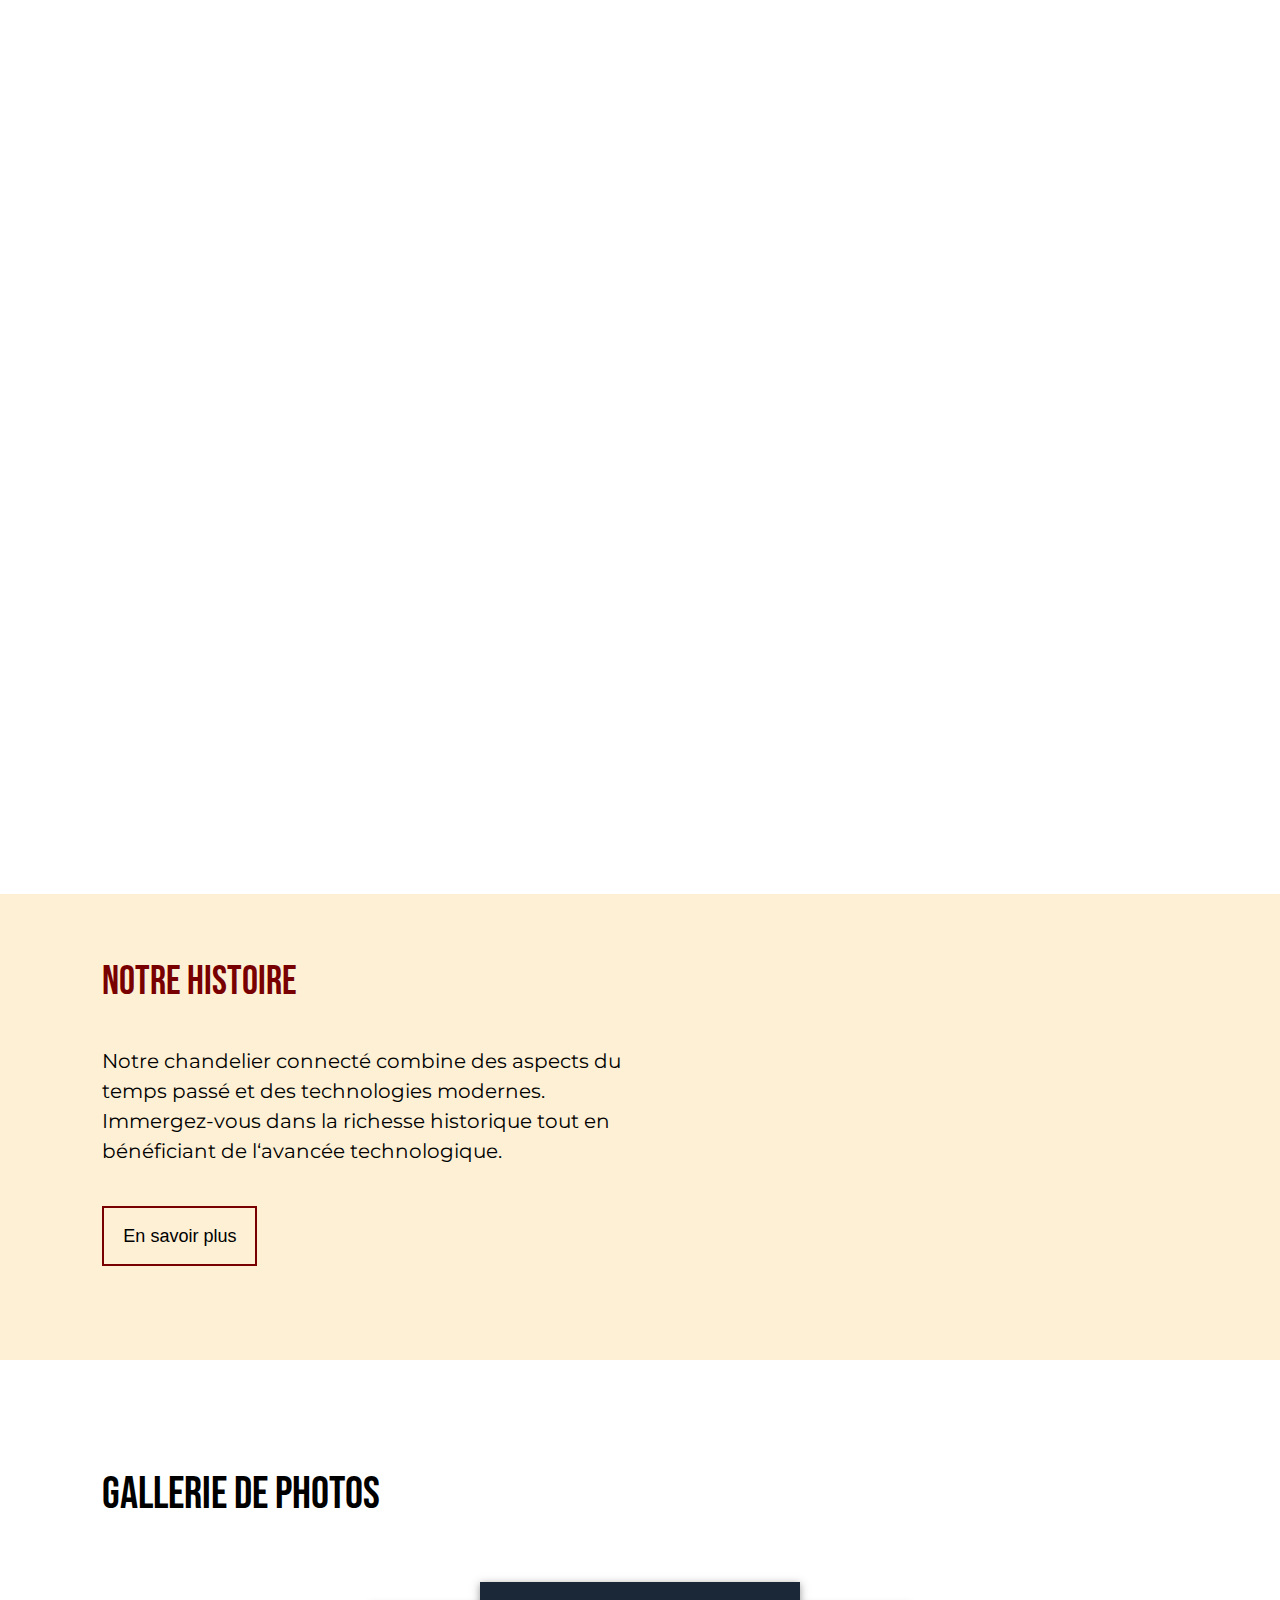
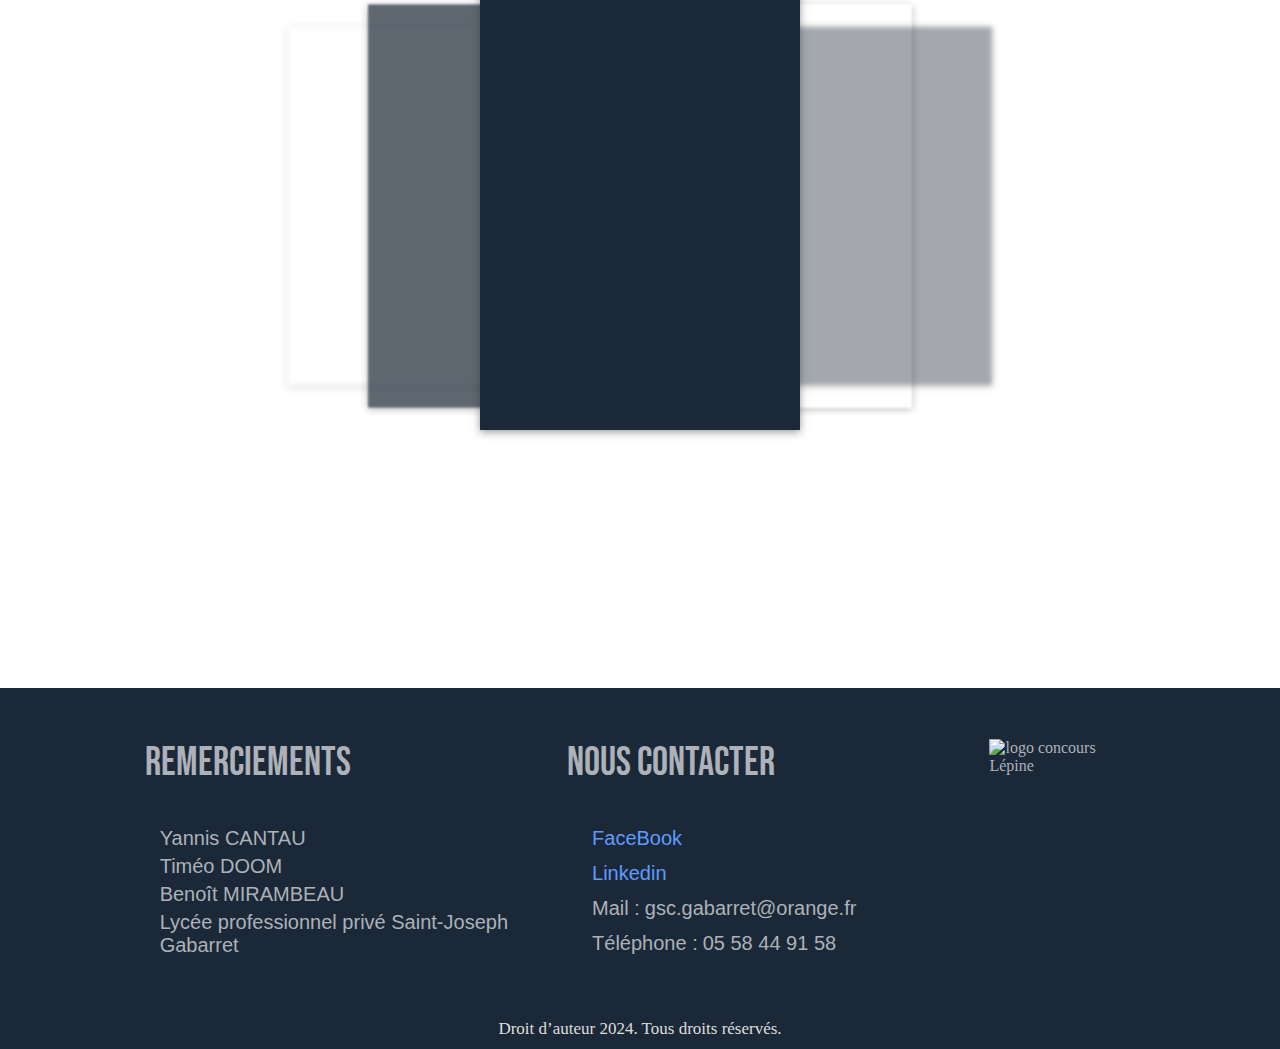
==== Home.html @ cf1473f9 "Add files via upload" ====
<!DOCTYPE html>
<html lang="fr">
  <head>
    <meta charset="UTF-8" />
    <meta name="viewport" content="width=device-width, initial-scale=1.0" />
    <link rel="stylesheet" href="style.css" />
    <link rel="icon" type="image/png" href="./assets/Icon.png" />
    <link
      rel="stylesheet"
      href="https://fonts.googleapis.com/icon?family=Material+Icons"
    />
    <link
      rel="stylesheet"
      href="https://fonts.googleapis.com/css2?family=Material+Symbols+Outlined:opsz,wght,FILL,GRAD@24,400,0,0"
    />
    <title>Chandelier connecté</title>
  </head>
  <body>
    <nav id="nav">
      <ul>
        <li><a href="#history">Notre histoire</a></li>
        <li><a href="#contact">Nous contacter</a></li>
      </ul>

      <div class="menu-hamburger">
        <input id="check" type="checkbox" />
        <div class="icones">
          <i id="menu" class="material-icons">menu</i>
          <i id="close" style="display: none" class="material-icons">close</i>
        </div>
      </div>
    </nav>

    <section class="title">
      <div class="verticalalignement">
        <h1>Chandekier</h1>
        <h2>connecté</h2>
      </div>

      <a name="history"></a>
    </section>

    <section class="history">
      <div class="text">
        <h1>Notre histoire</h1>
        <p>
          Notre chandelier connecté combine des aspects du temps passé et des
          technologies modernes. Immergez-vous dans la richesse historique tout
          en bénéficiant de l‘avancée technologique.
        </p>
        <a href="./more.html"><button class="btn">En savoir plus</button></a>
      </div>
      <img src="./assets/Equipe.jpg" alt="" />
    </section>

    <section class="gallery">
      <h1>Gallerie de photos</h1>

      <div class="carousel">
        <ul class="carousel__list">
          <li class="carousel__item" data-pos="-2">1</li>
          <li class="carousel__item" data-pos="-1">2</li>
          <li class="carousel__item" data-pos="0">3</li>
          <li class="carousel__item" data-pos="1">4</li>
          <li class="carousel__item" data-pos="2">5</li>
        </ul>
      </div>
      <a name="contact"></a>
    </section>

    <footer>
      <div class="thanks">
        <h2>REMERCIEMENTS</h2>
        <p>Yannis CANTAU</p>
        <p>Timéo DOOM</p>
        <p>Benoît MIRAMBEAU</p>
        <p>Lycée professionnel privé Saint-Joseph Gabarret</p>
      </div>

      <div class="links">
        <h2>NOUS CONTACTER</h2>
        <div class="card">
          <a href="#">FaceBook</a>
        </div>
        <div class="card">
          <a href="#">Linkedin</a>
        </div>
        <div class="card">
          <p>Mail :</p>
          <p class="content">gsc.gabarret@orange.fr</p>
        </div>
        <div class="card">
          <p>Téléphone :</p>
          <p class="content">05 58 44 91 58</p>
        </div>
      </div>

      <img src="./assets/logoLépine.png" alt="logo concours Lépine" />
    </footer>
    <p class="droits">Droit d’auteur 2024. Tous droits réservés.</p>
    <script src="./script.js"></script>
  </body>
</html>
---- style.css ----
@charset "UTF-8";
@import url("https://fonts.googleapis.com/css2?family=Space+Grotesk:wght@300;400;500;600;700&family=Staatliches&display=swap");
@import url("https://fonts.googleapis.com/css2?family=Bebas+Neue&family=Montserrat:ital,wght@0,100..900;1,100..900&display=swap");
* {
  margin: 0;
  padding: 0;
  box-sizing: border-box;
  scroll-behavior: smooth;
}

body {
  background-image: url("../assets/backgroundSIte.png");
  background-repeat: no-repeat;
  background-size: 100% 100vh;
  overflow-x: hidden;
}

.droits {
  text-align: center;
  background-color: #1b2838;
  font-size: 17px;
  color: rgb(222, 222, 222);
  padding-bottom: 10px;
}

@font-face {
  font-family: "Hello";
  src: url("../fonts/Hello.otf");
}
/* NAVIGATION BAR */
nav {
  margin: 1% 5%;
  display: flex;
  justify-content: space-around;
  align-items: center;
  padding: 10px;
  font-size: 17px;
  font-family: Arial, Helvetica, sans-serif;
}
nav ul {
  display: flex;
  justify-content: space-between;
  list-style: none;
  width: 100%;
  z-index: 999;
}
nav ul li a {
  text-decoration: none;
  cursor: pointer;
  border-bottom: 2px solid rgba(255, 255, 255, 0);
  text-align: center;
  position: relative;
  color: white;
}
nav ul li a:hover {
  color: #5e9bff;
}

@media (min-width: 750px) {
  .menu-hamburger {
    display: none;
  }
}
@media (max-width: 750px) {
  .material-icons {
    color: white;
    margin-top: 15px;
  }
  nav ul {
    z-index: 2;
    position: fixed;
    flex-direction: column;
    left: -100%;
    top: 11.5%;
    width: 90%;
    margin-left: 5%;
    transition: 0.25s;
    text-align: center;
    background: rgba(255, 255, 255, 0.1607843137);
    border-radius: 16px;
    box-shadow: 0 4px 30px rgba(0, 0, 0, 0.1019607843);
    backdrop-filter: blur(5px);
    -webkit-backdrop-filter: blur(5px);
    border: 1px solid rgba(255, 255, 255, 0.7490196078);
  }
  nav li {
    padding: 10px 0;
  }
  nav.active ul {
    left: 0;
  }
  .menu-hamburger {
    position: relative;
    margin-top: -21px;
  }
  .menu-hamburger input {
    z-index: 3;
    position: absolute;
    margin-left: 3px;
    margin-top: 15px;
    width: 22px;
    height: 22px;
    opacity: 0;
    cursor: pointer;
  }
  .menu-hamburger .icones {
    z-index: 2;
    position: absolute;
  }
}
/* PRESENTATION */
.title {
  text-align: center;
}
.title .verticalalignement {
  position: absolute;
  top: 50%;
  margin-left: 50%;
  transform: translate(-50%, -50%);
}
.title .verticalalignement h1 {
  color: white;
  font-family: "Hello";
  font-size: 7vw;
  font-weight: lighter;
}
.title .verticalalignement h2 {
  color: white;
  font-family: Arial, Helvetica, sans-serif;
  font-size: 4vw;
  font-weight: lighter;
}

@media (max-width: 750px) {
  .title {
    text-align: center;
  }
  .title .verticalalignement {
    margin-top: -10%;
    margin-left: 50%;
    transform: translate(-50%);
  }
  .title .verticalalignement h1 {
    color: white;
    font-family: "Hello";
    font-size: 15vw;
    font-weight: lighter;
  }
  .title .verticalalignement h2 {
    color: white;
    font-family: Arial, Helvetica, sans-serif;
    font-size: 8vw;
    font-weight: lighter;
    margin-left: 20px;
  }
}
/* Import des polices de caractères */
/* Style pour la section "history" */
.history {
  background-color: #fdf0d5;
  padding: 5% 8% 5%;
  display: flex;
  flex-direction: column; /* Affichage des éléments en colonne */
  align-items: center; /* Centrage horizontal des éléments */
  margin-top: 93.5vh;
  justify-content: space-between;
}
.history .text h1 {
  font-family: "Bebas Neue", sans-serif;
  color: #780000;
  font-size: 45px;
  font-weight: lighter;
  margin-bottom: 40px;
}
.history .text p {
  font-family: "Montserrat", sans-serif;
  font-weight: 400;
  font-size: 20px;
  color: #000;
  line-height: 1.5;
  width: 100%; /* Largeur maximale pour un meilleur ajustement sur les petits écrans */
  margin-bottom: 20px; /* Espacement inférieur */
}
.history .text .btn {
  width: 155px;
  height: 60px;
  border: 2.5px solid #780000;
  background-color: #fdf0d5;
  font-size: 18px;
  margin-top: 20px;
  color: black;
}
.history .text .btn:hover {
  background-color: #780000;
  transition: 0.5s;
  color: #ffffff;
}
.history img {
  width: 100%; /* La largeur de l'image prendra 100% de la largeur du conteneur */
  max-width: 700px; /* Limitation de la largeur maximale de l'image */
  padding-top: 30px;
}

/* Media queries pour la mise en page responsive */
@media screen and (min-width: 768px) {
  .history {
    flex-direction: row; /* Affichage des éléments en ligne pour les écrans de taille moyenne et supérieure */
  }
  .history .text {
    width: 50%; /* Largeur de 50% pour le texte */
    margin-bottom: 30px;
  }
  .history .text h1 {
    font-size: 40px; /* Réduire la taille de la police */
  }
  .history img {
    width: 45%;
  }
}
.gallery {
  padding: 6% 8% 6%;
  height: 50vh;
  margin-top: 30px;
}
.gallery h1 {
  font-family: Arial, Helvetica, sans-serif;
  font-family: "Bebas Neue", sans-serif;
  font-size: 45px;
  font-weight: lighter;
  margin-bottom: 40px;
}
.gallery .carousel {
  margin-top: 60px;
  display: flex;
  width: 100%;
  align-items: center;
  font-family: Arial;
}
.gallery .carousel__list {
  display: flex;
  list-style: none;
  position: relative;
  width: 100%;
  height: 300px;
  justify-content: center;
  perspective: 300px;
}
.gallery .carousel__item {
  display: flex;
  align-items: center;
  justify-content: center;
  color: #fff;
  font-size: 0px;
  width: 25vw;
  height: 35vw;
  box-shadow: 0px 2px 8px 0px rgba(50, 50, 50, 0.5);
  position: absolute;
  transition: all 0.3s ease-in;
}
.gallery .carousel__item:nth-child(1) {
  background-image: url("../assets/affiche.jpg");
  background-size: 100% 100%;
}
.gallery .carousel__item:nth-child(2) {
  background-image: url("../assets/IMG_3477.JPEG");
  background-size: 80% 100%;
  background-repeat: no-repeat;
  background-position: center;
  background-color: #1b2838;
}
.gallery .carousel__item:nth-child(3) {
  background-image: url("../assets/IMG_3487.JPEG");
  background-size: 80% 100%;
  background-repeat: no-repeat;
  background-position: center;
  background-color: #1b2838;
}
.gallery .carousel__item:nth-child(4) {
  background-image: url("../assets/IMG_0366.HEIC");
  background-size: 100% 100%;
}
.gallery .carousel__item:nth-child(5) {
  background-image: url("../assets/ecran-adresse-ip.heic");
  background-size: 100% 60%;
  background-repeat: no-repeat;
  background-position: center;
  background-color: #1b2838;
}
.gallery .carousel__item[data-pos="0"] {
  z-index: 5;
}
.gallery .carousel__item[data-pos="-1"], .gallery .carousel__item[data-pos="1"] {
  opacity: 0.7;
  filter: blur(1px) grayscale(10%);
}
.gallery .carousel__item[data-pos="-1"] {
  transform: translateX(-40%) scale(0.9);
  z-index: 4;
}
.gallery .carousel__item[data-pos="1"] {
  transform: translateX(40%) scale(0.9);
  z-index: 4;
}
.gallery .carousel__item[data-pos="-2"], .gallery .carousel__item[data-pos="2"] {
  opacity: 0.4;
  filter: blur(3px) grayscale(20%);
}
.gallery .carousel__item[data-pos="-2"] {
  transform: translateX(-70%) scale(0.8);
  z-index: 3;
}
.gallery .carousel__item[data-pos="2"] {
  transform: translateX(70%) scale(0.8);
  z-index: 3;
}

/* Pour les écrans de taille moyenne */
@media screen and (max-width: 768px) {
  .gallery {
    padding: 4% 6% 4%; /* Réduire les espaces */
  }
  .gallery .carousel {
    margin-top: 35px; /* Ajuster la marge */
  }
  .gallery .carousel__item {
    width: 40vw; /* Ajuster la largeur des éléments */
    height: 60vw; /* Ajuster la hauteur des éléments */
  }
}
/* Pour les écrans plus petits */
@media screen and (max-width: 480px) {
  .gallery {
    padding: 2% 4% 2%;
  }
  .gallery h1 {
    font-size: 40px; /* Réduire la taille de la police */
  }
  .gallery .carousel {
    margin-top: 50px; /* Ajuster la marge */
  }
  .gallery .carousel__item {
    width: 40vw; /* Ajuster la largeur des éléments */
    height: 55vw; /* Ajuster la hauteur des éléments */
  }
}
footer {
  margin-top: 35%;
  display: flex;
  align-items: flex-start;
  background-color: #1b2838;
  justify-content: center;
  padding: 4% 0%;
  color: #acb2b8;
}
footer .thanks {
  width: 33%;
}
footer .thanks h2 {
  font-family: Arial, Helvetica, sans-serif;
  font-family: "Bebas Neue", sans-serif;
  font-size: 40px;
  font-weight: lighter;
  margin-bottom: 40px;
}
footer .thanks p {
  font-size: 20px;
  font-family: Arial, Helvetica, sans-serif;
  margin-bottom: 5px;
  margin-left: 15px;
}
footer .links {
  width: 33%;
}
footer .links h2 {
  font-family: Arial, Helvetica, sans-serif;
  font-family: "Bebas Neue", sans-serif;
  font-size: 40px;
  font-weight: lighter;
  margin-bottom: 40px;
}
footer .links .card {
  margin-left: 25px;
  margin-bottom: 10px;
  height: 25px;
  display: flex;
}
footer .links .card a {
  text-decoration: none;
  font-size: 20px;
  font-family: Arial, Helvetica, sans-serif;
  color: #5e9bff;
}
footer .links .card p {
  font-size: 20px;
  font-family: Arial, Helvetica, sans-serif;
}
footer .links .card .content {
  margin-left: 5px;
}
footer img {
  width: 11.4%;
}

@media screen and (max-width: 830px) {
  footer {
    flex-direction: column;
    gap: 50px;
    padding-left: 50px;
  }
  footer .thanks {
    width: 100%;
  }
  footer .thanks h2 {
    font-family: Arial, Helvetica, sans-serif;
    font-family: "Bebas Neue", sans-serif;
    font-size: 40px;
    font-weight: lighter;
    margin-bottom: 40px;
  }
  footer .thanks p {
    font-size: 20px;
    font-family: Arial, Helvetica, sans-serif;
    margin-bottom: 5px;
    margin-left: 15px;
  }
  footer .links {
    width: 100%;
  }
  footer .links h2 {
    font-size: 40px;
  }
  footer .links .card a {
    font-size: 20px;
  }
  footer .links .card p {
    font-size: 20px;
  }
  footer img {
    width: 33%;
  }
}
@media screen and (max-width: 380px) {
  footer {
    flex-direction: column;
    gap: 50px;
    padding-left: 30px;
    margin-top: 10%;
  }
  footer .thanks {
    width: 100%;
  }
  footer .thanks h2 {
    font-size: 30px;
  }
  footer .thanks p {
    font-size: 16px;
  }
  footer .links {
    width: 100%;
  }
  footer .links h2 {
    font-size: 30px;
  }
  footer .links .card a {
    font-size: 16px;
  }
  footer .links .card p {
    font-size: 16px;
  }
  footer img {
    width: 20%;
  }
}

/*# sourceMappingURL=style.css.map */
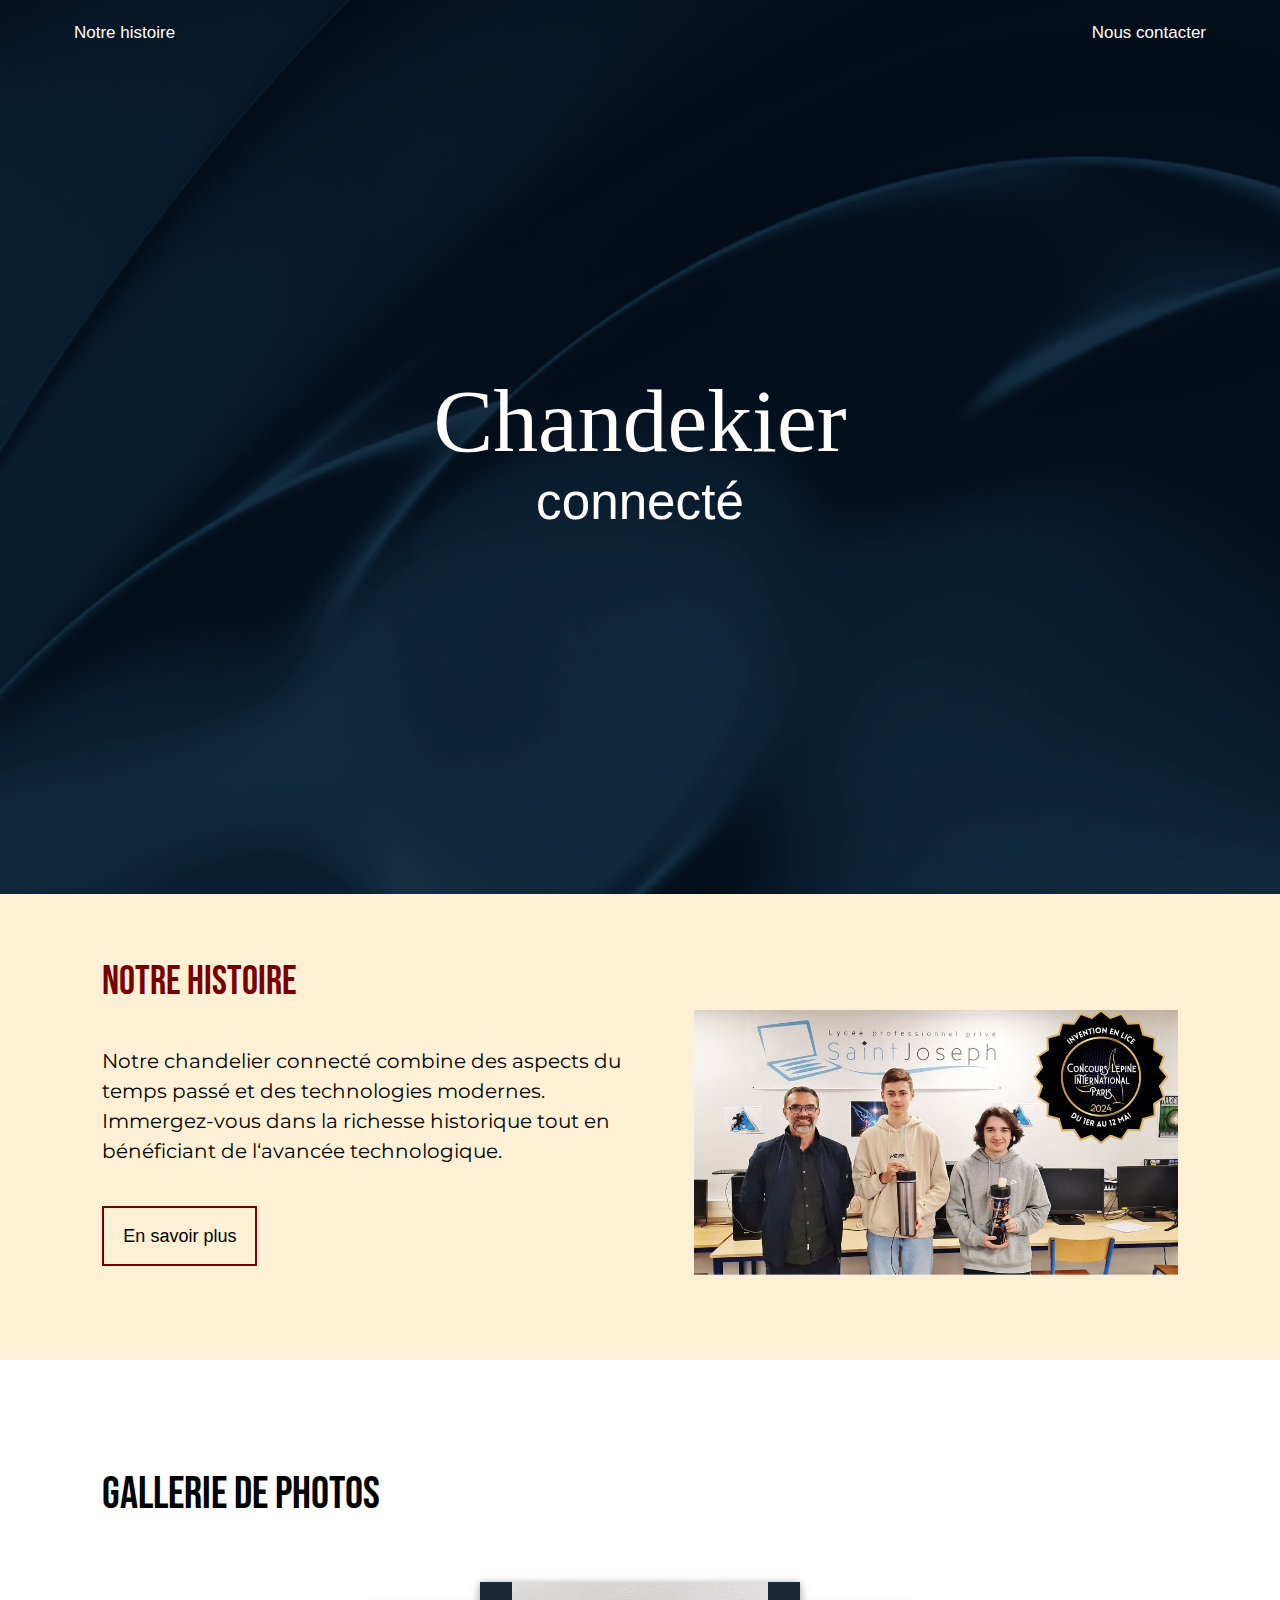
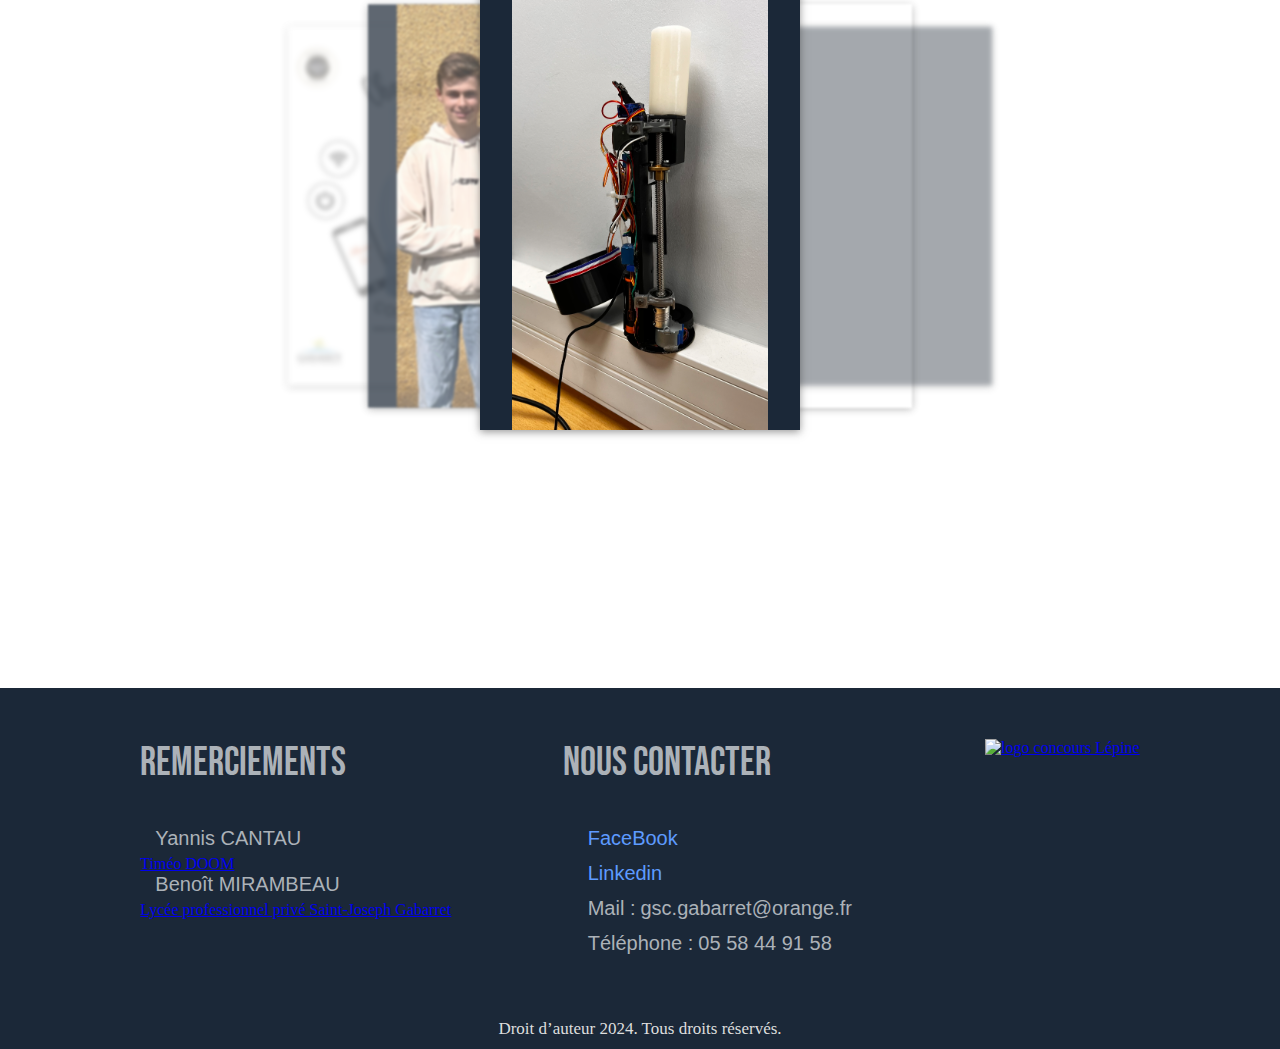
==== commit 33325f39: "Update Home.html" ====
--- a/Home.html
+++ b/Home.html
@@ -72,18 +72,32 @@
       <div class="thanks">
         <h2>REMERCIEMENTS</h2>
         <p>Yannis CANTAU</p>
-        <p>Timéo DOOM</p>
+        <a target="_blank" href="https://portfolio-timeo.onrender.com"
+          >Timéo DOOM</a
+        >
         <p>Benoît MIRAMBEAU</p>
-        <p>Lycée professionnel privé Saint-Joseph Gabarret</p>
+        <a
+          target="_blank"
+          href="http://www.saintjeanboscogabarret.fr/lycee-professionnel-saint-joseph/lycee-professionnel-prive-saint-joseph.html"
+          >Lycée professionnel privé Saint-Joseph Gabarret</a
+        >
       </div>
 
       <div class="links">
         <h2>NOUS CONTACTER</h2>
         <div class="card">
-          <a href="#">FaceBook</a>
+          <a
+            target="_blank"
+            href="https://www.facebook.com/story.php?story_fbid=932595928628364&id=100056338976216&rdid=u7h4SMSdI2d7uzt9"
+            >FaceBook</a
+          >
         </div>
         <div class="card">
-          <a href="#">Linkedin</a>
+          <a
+            target="_blank"
+            href="https://www.linkedin.com/pulse/deux-lyc%2525C3%2525A9ens-de-notre-lyc%2525C3%2525A9e-professionnel-en-route-vers-cruchon-psmme/?trackingId=Z8NLAvLdR6%2BtYLz3aHfwBQ%3D%3D"
+            >Linkedin</a
+          >
         </div>
         <div class="card">
           <p>Mail :</p>
@@ -94,8 +108,9 @@
           <p class="content">05 58 44 91 58</p>
         </div>
       </div>
-
-      <img src="./assets/logoLépine.png" alt="logo concours Lépine" />
+      <a target="_blank" href="https://www.concours-lepine.com"
+        ><img src="./assets/logoLépine.png" alt="logo concours Lépine"
+      /></a>
     </footer>
     <p class="droits">Droit d’auteur 2024. Tous droits réservés.</p>
     <script src="./script.js"></script>
